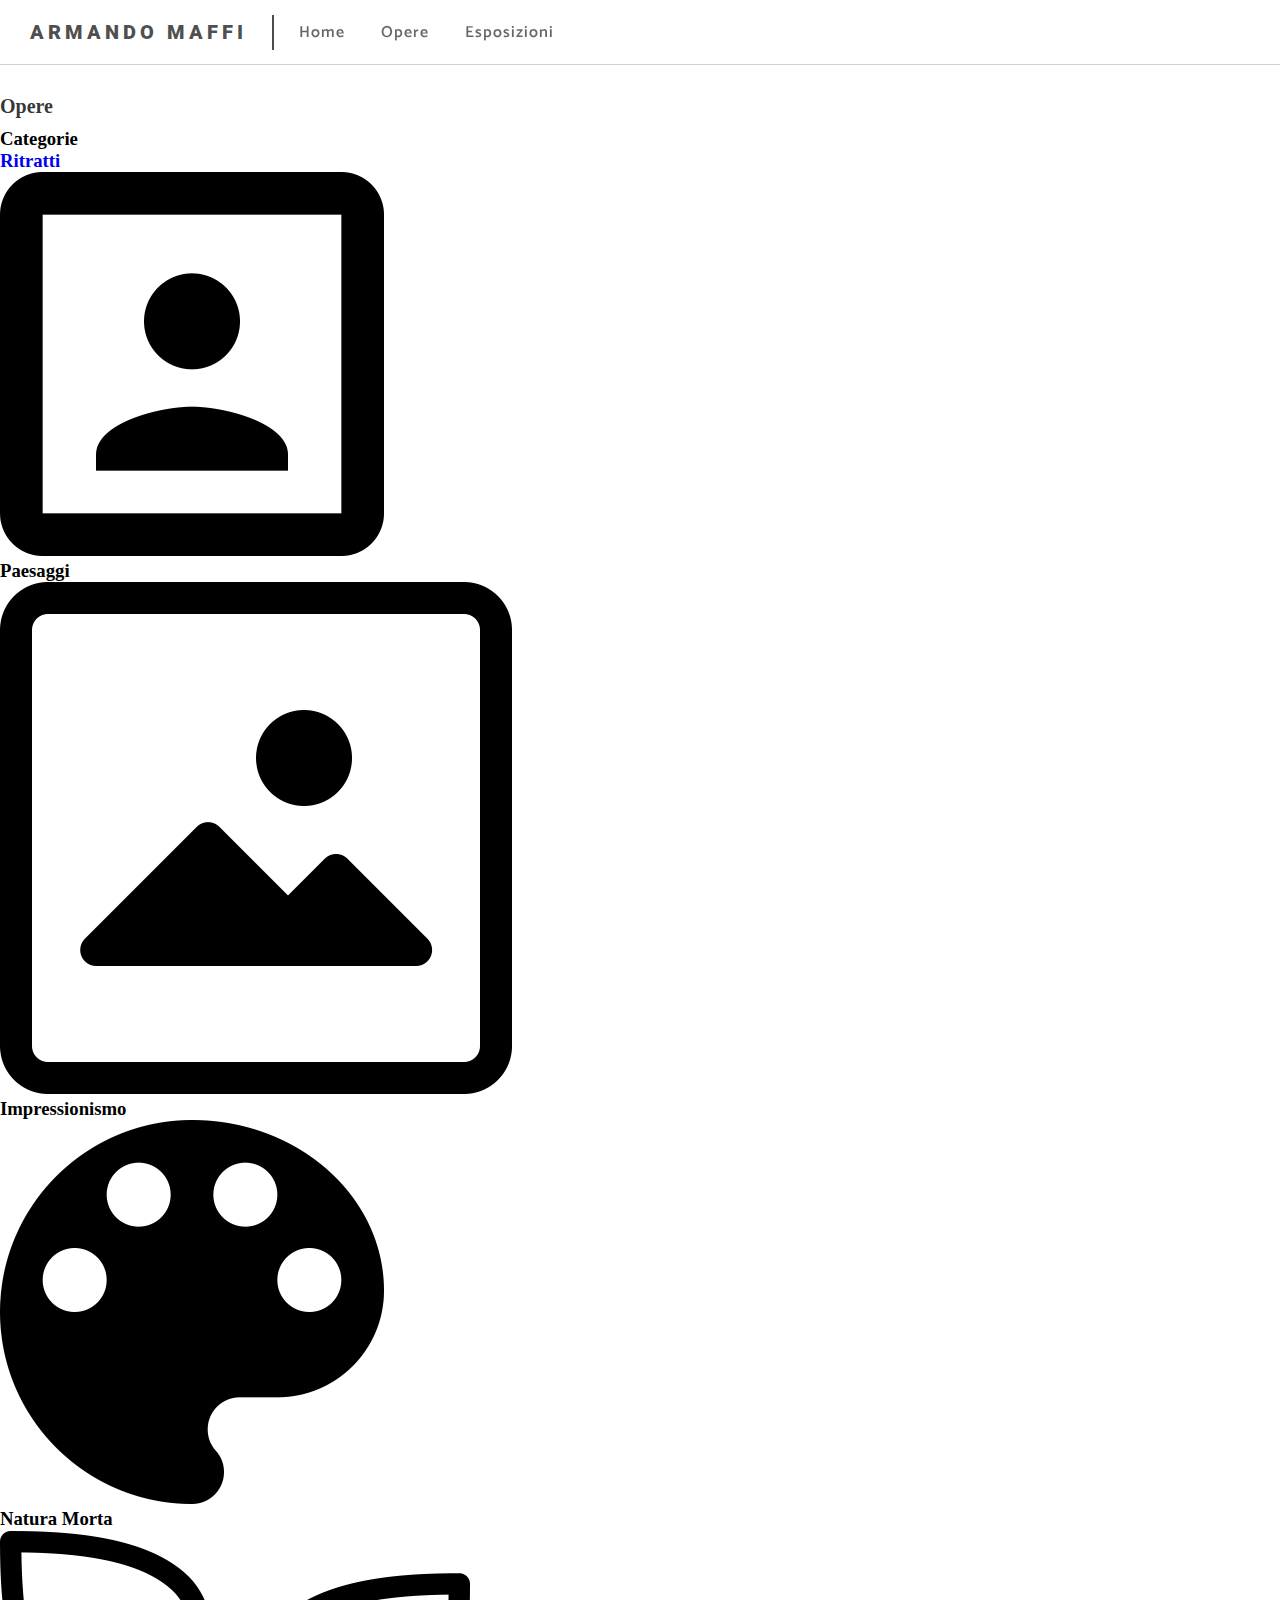
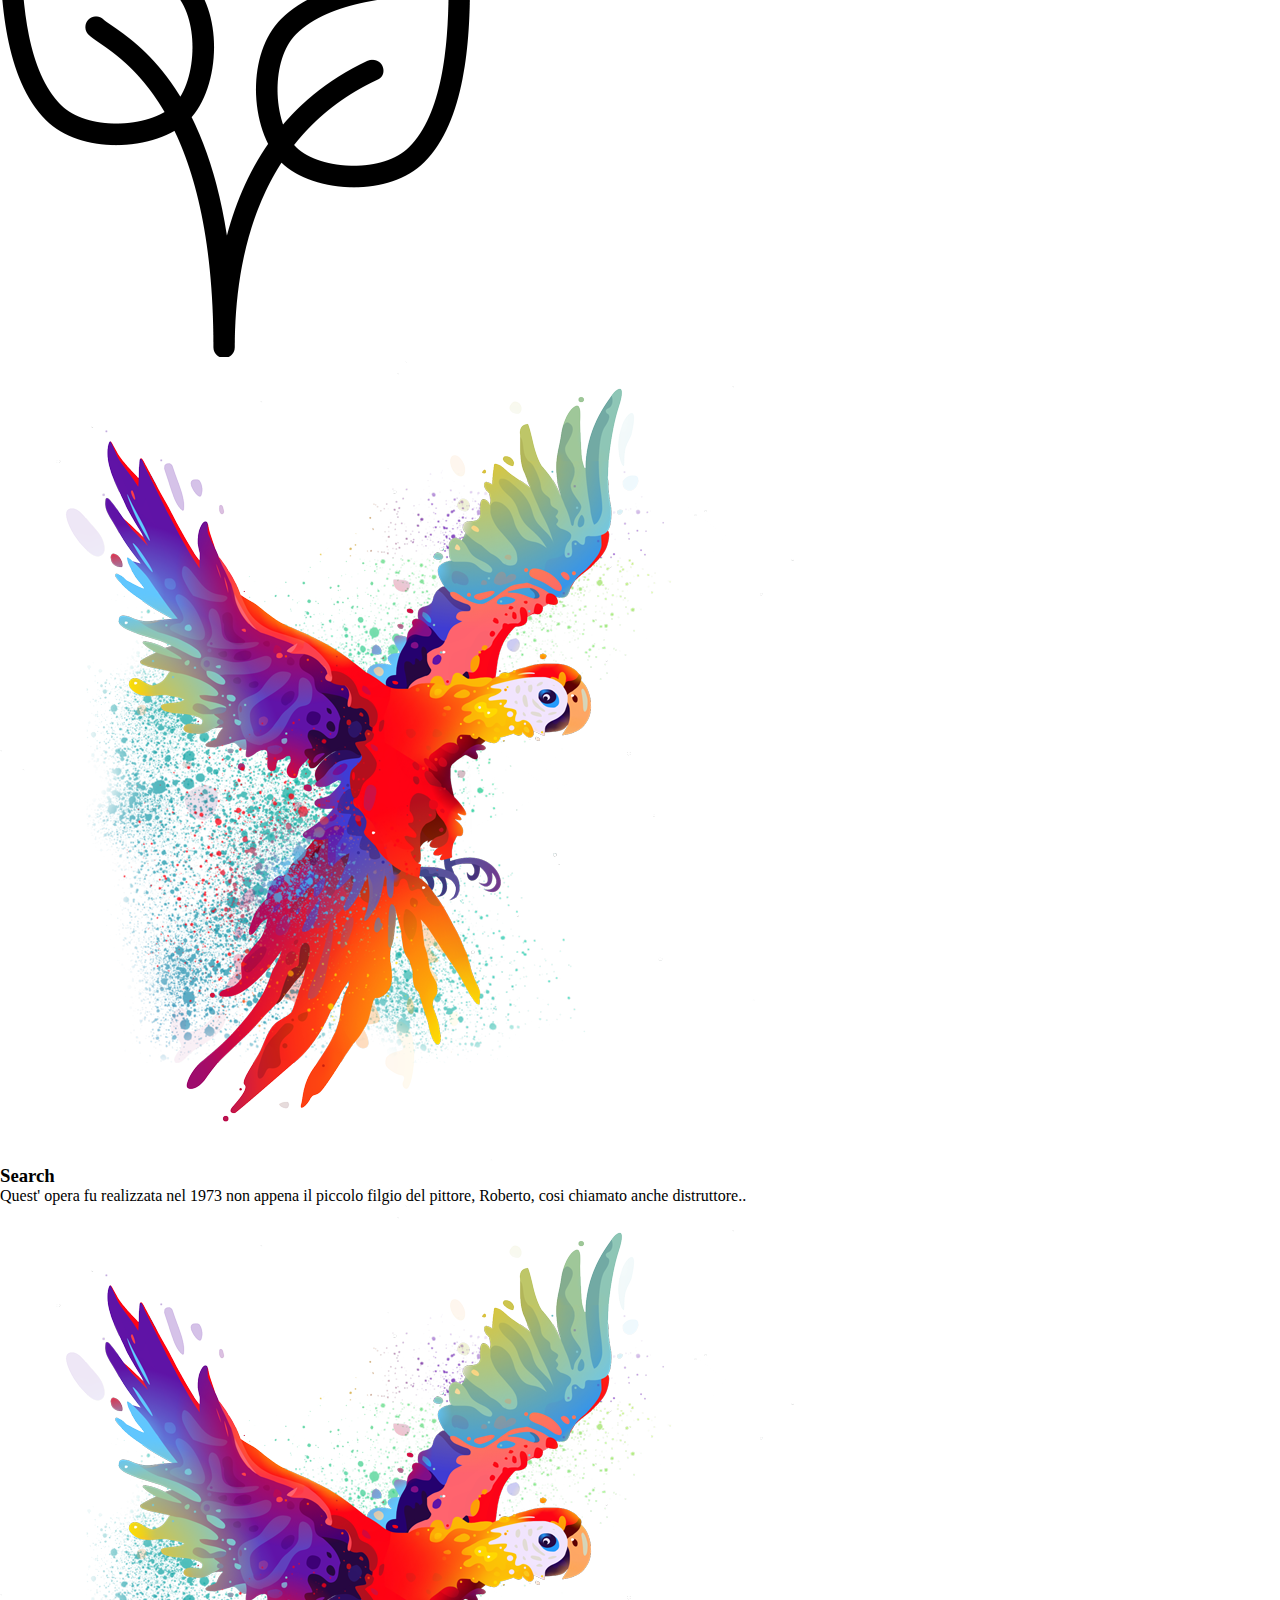
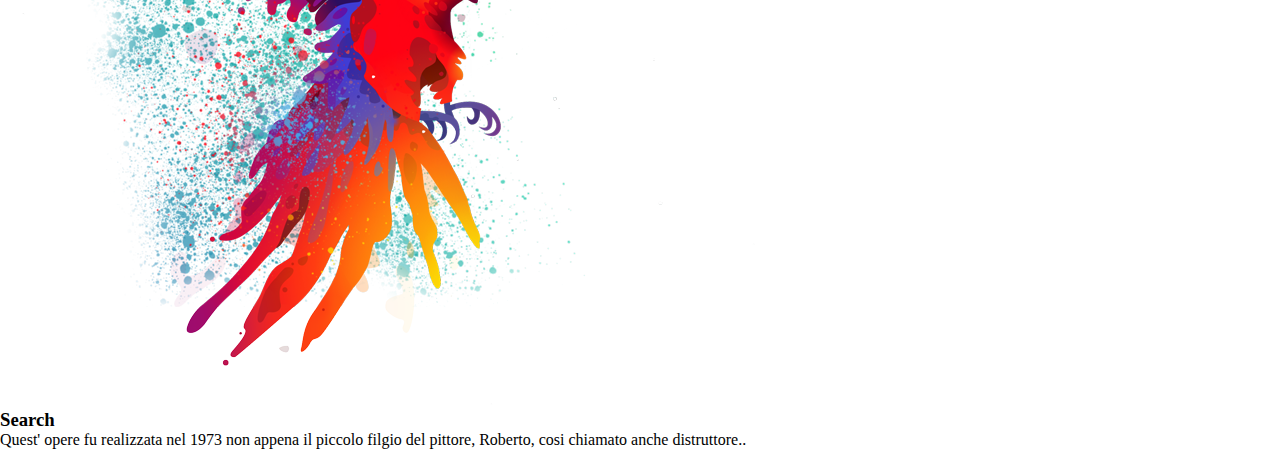
==== opere.html @ 3d4a3c77 "Add files via upload" ====
<!DOCTYPE html>
<head>
  <link rel="stylesheet"href="style.css" />
  <link href="https://fonts.googleapis.com/css?family=Catamaran&display=swap" rel="stylesheet">
  <link href="https://fonts.googleapis.com/css?family=Roboto&display=swap" rel="stylesheet">
	<link href="https://fonts.googleapis.com/css?family=Arizonia&display=swap" rel="stylesheet">
  <link href="https://fonts.googleapis.com/css?family=Shadows+Into+Light&display=swap" rel="stylesheet"> 
  <link href="https://fonts.googleapis.com/css?family=Cormorant+Garamond&display=swap" rel="stylesheet">
  <script src="https://ajax.googleapis.com/ajax/libs/jquery/1.11.0/jquery.min.js"></script>
	<script src="parallax.js"></script>
  <script src="header.js"></script>
  <meta name="viewport" content="width=device-width, initial-scale=1.0" />
  <title>Armando Maffi | Opere</title>
</head>
<body>
  <header>
		<nav class="fixed-nav">
			<h2 class="header-brand">Armando Maffi</h2>
			<ul>
				<li class="hvr-bob"><a href="index.html">Home</a></li>
				<li class="hvr-bob"><a href="opere.html">Opere</a></li>
				<li class="hvr-bob"><a href="esposizioni.hmtl">Esposizioni</a></li>
			</ul>
		</nav>
		<div class="header-concept">
			<h2>Armando Maffi</h2>
		</div>
  </header>
  <article>
    <div class="centering">
      <div class="title-border">
        <h2 class="section-title">Opere</h2>
      </div>  
    </div>
    <div class="categories-container">
      <h3 class="categories-title">Categorie</h3>
      <a href="#portraits">
        <div class="box">
          <h3 class="short-title">Ritratti</h3>
          <img src="Icons/portrait.png" alt="portrait">
        </div>
      </a>
      <a href="#landscapes"></a>
        <div class="box">
          <h3 class="short-title">Paesaggi</h3>
          <img src="Icons/image.png" alt="landscape">
        </div>
      </a>
      <a href="#impressionism"></a>
        <div class="box">
          <h3 class="long-title">Impressionismo</h3> 
          <img src="Icons/palette.png" alt="impressionism">
        </div>
      </a>  
      <a href="#nature"></a>
        <div class="box">
          <h3 class="inline-title">Natura Morta</h3>
          <img src="Icons/plant.png" alt="nature">
        </div>
      </a>
    </div>
    <div class="opere-container">
    <div class="box">
      <img class="image" src="bird.png" alt="bird">
      <div class="content">
        <h3>Search</h3>
        <p>
          Quest' opera fu realizzata nel 1973 non appena il piccolo filgio del pittore, Roberto,
          cosi chiamato anche distruttore..
        </p>
      </div>
    </div>
    <div class="box">
      <img class="image" src="bird.png" alt="bird">
      <div class="content">
        <h3>Search</h3>
        <p>
          Quest' opere fu realizzata nel 1973 non appena il piccolo filgio del pittore, Roberto,
          cosi chiamato anche distruttore..
        </p>
      </div>
    </div>
    <div class="box">
        
    </div>
  </div>
  </article>
</body>
</html>
---- style.css ----
/*Animations*/
/* Bob */
@-webkit-keyframes hvr-bob {
  0% {
    -webkit-transform: translateY(-8px);
    transform: translateY(-8px);
  }
  50% {
    -webkit-transform: translateY(-4px);
    transform: translateY(-4px);
  }
  100% {
    -webkit-transform: translateY(-8px);
    transform: translateY(-8px);
  }
}
@keyframes hvr-bob {
  0% {
    -webkit-transform: translateY(-8px);
    transform: translateY(-8px);
  }
  50% {
    -webkit-transform: translateY(-4px);
    transform: translateY(-4px);
  }
  100% {
    -webkit-transform: translateY(-8px);
    transform: translateY(-8px);
  }
}
@-webkit-keyframes hvr-bob-float {
  100% {
    -webkit-transform: translateY(-8px);
    transform: translateY(-8px);
  }
}
@keyframes hvr-bob-float {
  100% {
    -webkit-transform: translateY(-8px);
    transform: translateY(-8px);
  }
}
.hvr-bob {
  display: inline-block;
  vertical-align: middle;
  -webkit-transform: perspective(1px) translateZ(0);
  transform: perspective(1px) translateZ(0);
  box-shadow: 0 0 1px rgba(0, 0, 0, 0);
}
.hvr-bob:hover, .hvr-bob:focus, .hvr-bob:active {
  -webkit-animation-name: hvr-bob-float, hvr-bob;
  animation-name: hvr-bob-float, hvr-bob;
  -webkit-animation-duration: .3s, 1.5s;
  animation-duration: .3s, 1.5s;
  -webkit-animation-delay: 0s, .3s;
  animation-delay: 0s, .3s;
  -webkit-animation-timing-function: ease-out, ease-in-out;
  animation-timing-function: ease-out, ease-in-out;
  -webkit-animation-iteration-count: 1, infinite;
  animation-iteration-count: 1, infinite;
  -webkit-animation-fill-mode: forwards;
  animation-fill-mode: forwards;
  -webkit-animation-direction: normal, alternate;
  animation-direction: normal, alternate;
}



/*General*/
* {
	margin: 0;
	padding: 0;
	list-style: none;
	text-decoration: none;
	scroll-behavior: smooth;
}

body {
	background-color: #fff;
}


/*Header*/
header {
    height: 285;
    z-index: 10;
}

.fixed-header {
    position: fixed;
    top: 0;
    left: 0;
    width: 100%; 
}

.margin {
	margin-top: 114px; /*header height and margin*/
}

nav {
    width: 100%;
    height: 64px;
    background-color: #fff;
    z-index: 10;
		/*box-shadow: 0 5px 30px -25px #111;*/
		border-bottom: 1px solid #d2d2d2;
}

h1 {
  position: relative;
  color: #111;
  font: 900 60px Arizonia;
	font-weight: 300;
  text-shadow: 0 10px 25px rgba(0, 0, 0, 0.3);
}

.header-concept {
	display: none;
}

.concept:before {
  content: "";
  position: absolute;
  width: 100%;
  height: 100%;
  top: 0;
  left: 0;
  background: radial-gradient(rgba(0, 0, 0, 0.3), transparent);
  opacity: 0;
  transition: all 1s cubic-bezier(0.19, 1, 0.22, 1);
}

.concept:hover:before {
  opacity: 0.5;
}

.concept-four {
  height: 220px;
  position: relative;
  display: flex;
  align-items: center;
  justify-content: center;
  letter-spacing: 10px;
  background: linear-gradient(180deg, #e5e5e5 10%, #fff 90%);
}

.concept-four h1 {
  display: inline-block;
}

.concept-four:hover h1 {
  letter-spacing: 20px;
  transform: scale(1.3);
  transition: 0.5s cubic-bezier(0.175, 0.885, 0.32, 1.275);
}

.header-brand {
	font-family: Roboto;
 	 font-size: 20px;
	letter-spacing: 4px;
 	 font-weight: 900;
 	 color: rgba(0,0,0,.7);
	text-transform: uppercase;
  	display: block;
	margin-left: 30px;
  	text-align: left;
	float: left;
	border-right: 2px solid rgba(0,0,0,.7);
	padding-right: 25px;
	margin-top: 15px;
	line-height: 35px;
}

header nav ul {
    display: block;
    width: fit-content;
		text-align: left;
		float: left;	
		margin-top: 15px;
		margin-left: 9px;
}

header nav ul li {
    display: inline-block;
    padding: 0 16px;
    font-weight: 300;
		list-style: none;
}

header nav ul li a {
    font-family: Catamaran;
    font-size: 16px;
		font-weight: 600;	
    color: rgba(0,0,0,.6);
		letter-spacing: 1px;
		line-height: 35px;
		/*border: 2px solid black;*/
}

@media only screen and (max-width: 1000px) {
	.header-brand {
		display: none;
	}
	
	header nav ul {
		display: block;
		width: fit-content;
		text-align: center;
		float: none;
		margin: auto;
		margin-top: 15px;
	}

	.fixed-header {
    width: 100wh;
	}
	
	h1 {
		font-size: 40px;
	}
	
	.concept:before {
		display: none;
	}

	.concept:hover:before {
		display: none;
	}

	.concept-four {
		display: none;
	}

	.concept-four h1 {
		display: none;
	}

	.concept-four:hover h1 {
		display: none;
	}
	
	.header-title {
		display: none;
	}
	
	nav {
		position: fixed;
		top: 0;
		left: 0;
		height: 45px;
		width: 100wh;
	}
	
	.header-concept {
		display: block;
		margin-top: 45px;
		height: calc(100vh - 45px);
		background-color: #000;
		width: auto;
		box-shadow: 0 5px 30px 0px #111;
	}
	
	.header-concept h2 {
		display: inline-block;
		color: #fff;
		font-family: Arizonia;
		text-align: left;
		font-size: 60px;
		margin-top: calc(100vh / 2 - 120px);
		letter-spacing: 20px;
		margin-left: 10px;
	}
}


/*Main*/
.container {
	width: 1000px;
	height: 1000px;
	background-color: #e9e9e9;
	margin: 0 auto;
}

section {
	margin: 0 auto;
	width: 1000px;
	margin-top: 50px;
}

section h2 {
	font-family: Roboto;
	font-size: 25px;
	letter-spacing: 4px;
	font-weight: 900;
	margin-bottom: 5px;
}

section p {
	font-family: Roboto;
	text-align: justify;
	width: 980px;
	margin: 0 auto;
	padding-top: 30px;
	position: relative;
}

.section-image {								/* == parallax == */
	min-height: 300px;							
  background: transparent;
}

.section-image h2 {
	color: #fff;
	font-size: 20px;
	z-index: 2;
	position: relative;
	padding: 5px 0 0 10px;
	font-family: Roboto;
	text-shadow: 1px 1px 10px #111;
}

.section-main-title {
	text-align: center;
	text-transform: uppercase;
	font-weight: 600;
	color: rgba(0,0,0,.8);
}

.section-title {
	color: rgba(0,0,0,.8);
	font-weight: 600;
	font-size: 20px;
	margin-top: 30px;
	margin-bottom: 10px;
}

@media only screen and (max-width: 1000px) {
	.container {
		width: calc(100%);
	}
	
	section {
		margin: 0 auto;
		width: calc(100% - 20px);
		margin-top: 50px;
	}
	
	section p {
		width: calc(100% - 60px);
	}
	
	section h2 {
		text-align: center;	
	}

	.section-image h2 {
		text-align: left;
	}

	.section-title {
		text-align: right;
		margin-right: 8px;
	}
}


/*Footer*/
.footer-container {
	width: 1000px;
	background-color: #111;
	margin: 0 auto;
	margin-top: 20px;
	overflow: hidden;
}

.footer-titles {
	color: #fff;
	float: left;
	font-family: Roboto;
	padding: 50px 50px;
}

.footer-titles h2 {
	font-size: 18px;
	text-transform: uppercase;
	margin-bottom: 15px;
	letter-spacing: 3px;
}

.footer-info {
	color: #fff;
	padding: 50px 50px;
	font-family: Roboto;
	margin-top: 15px;
}

.footer-info li {
	padding: 10px 0;
	font-size: 20px;
	letter-spacing: 4px;
}

.footer-titles li {
	padding: 10px 0;
	font-size: 18px;
	letter-spacing: 3px;
}

@media only screen and (max-width: 1000px) {
	.footer-container{
		width: calc(100%);
		margin-top: 0px;
	}

	.footer-titles li{
		display: none;
	}

	.footer-titles h2 {
		font-size: 15px;
	}
	
	.footer-info li {
		font-size: 15px;
	}

	.footer-titles li {
		font-size: 15px;
	}

	.footer-info {
		padding: 20px 20px;
	}
}
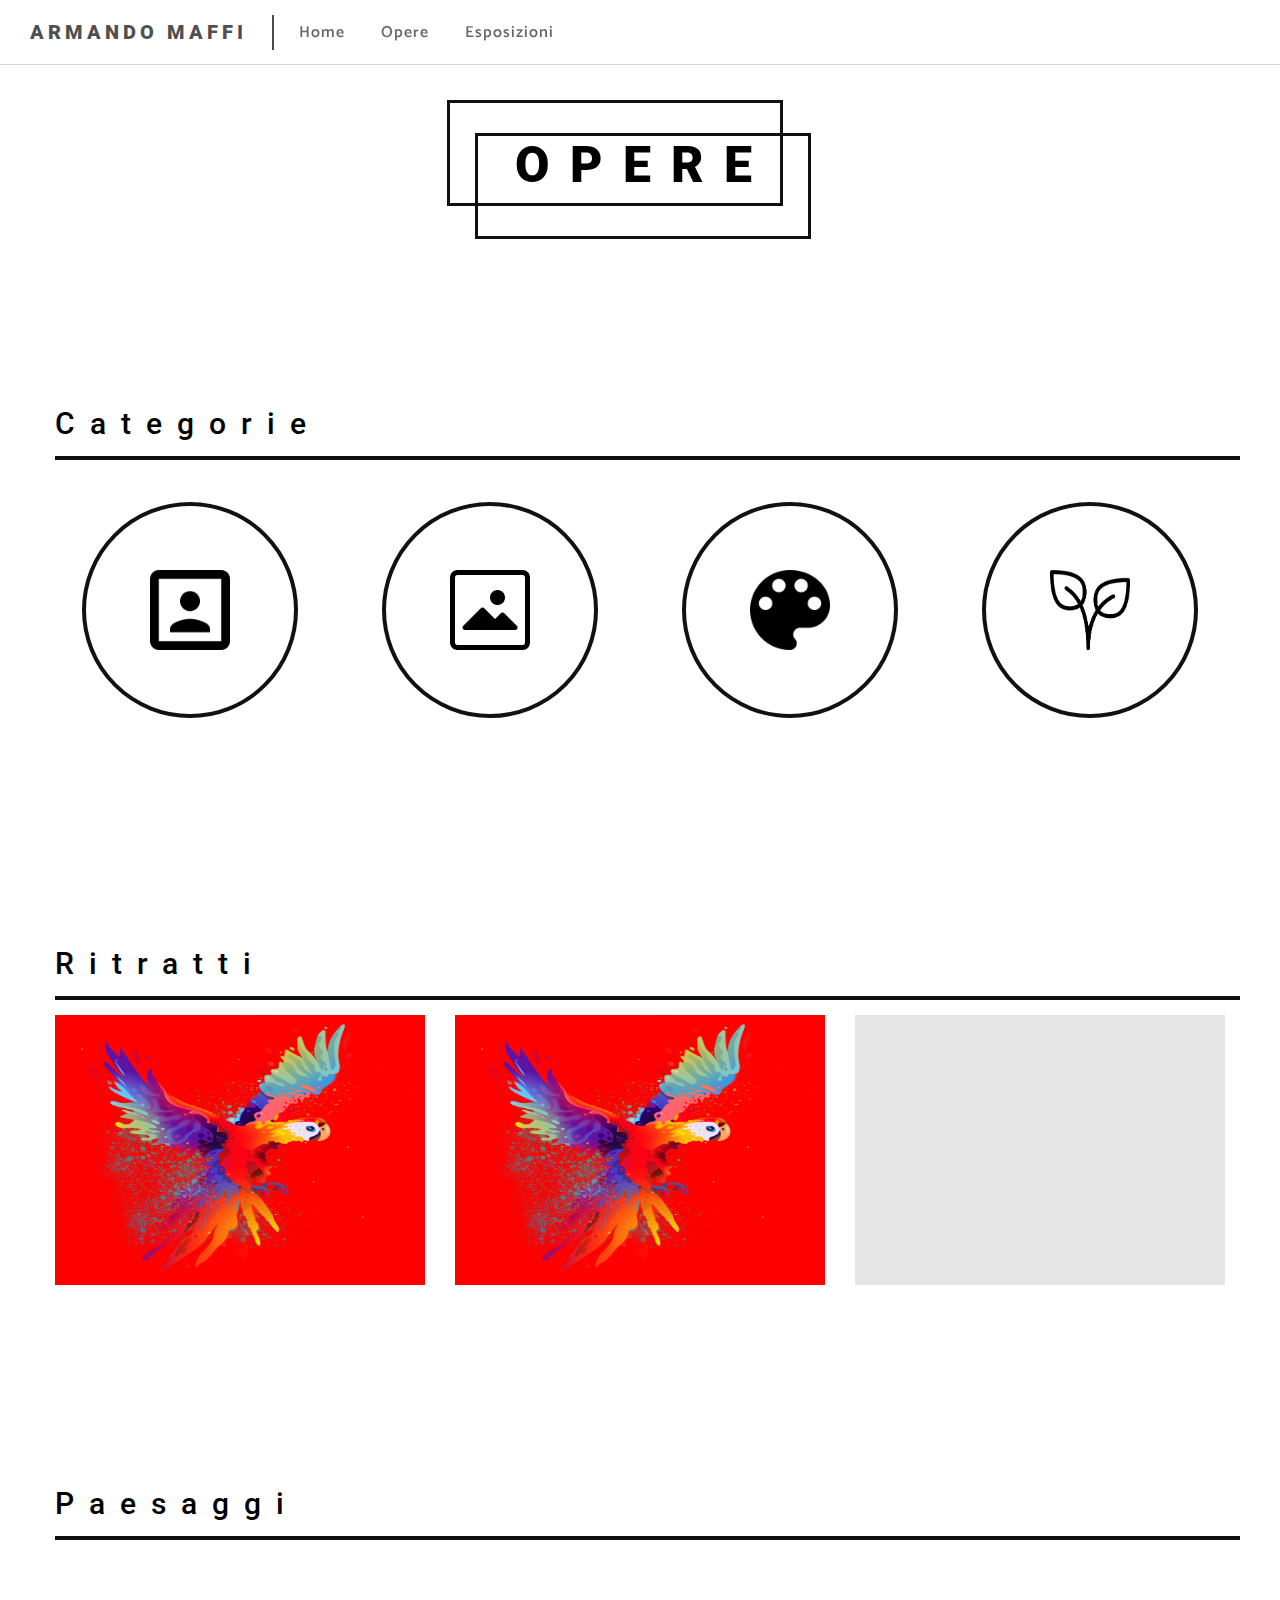
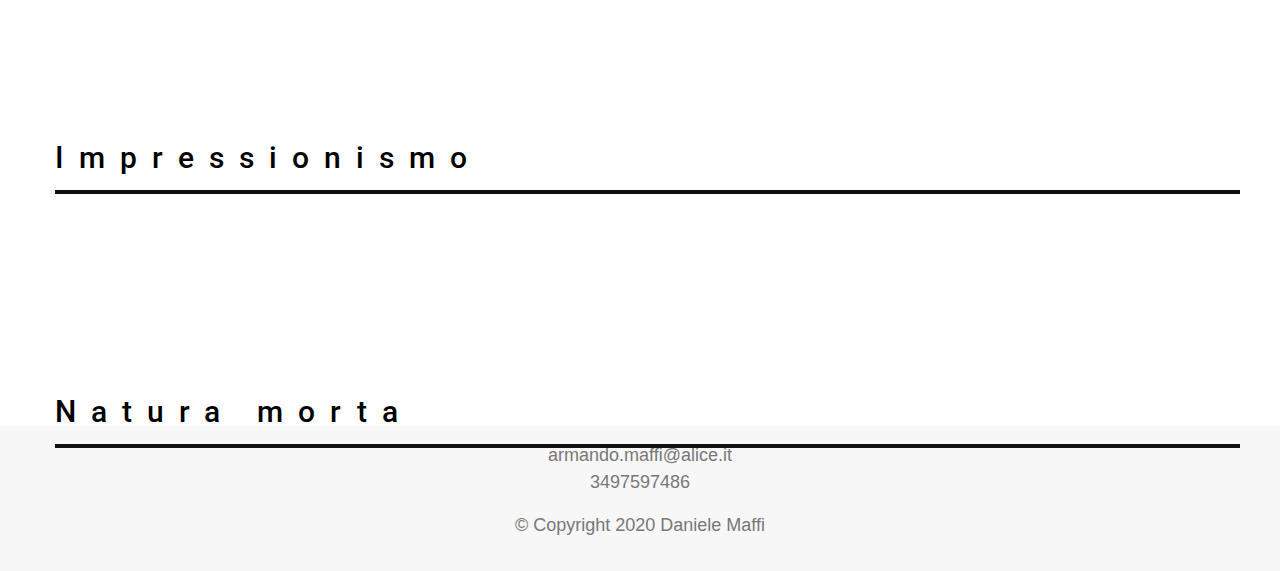
==== commit 5c622d89: "Add files via upload" ====
--- a/opere.html
+++ b/opere.html
@@ -8,7 +8,6 @@
   <link href="https://fonts.googleapis.com/css?family=Cormorant+Garamond&display=swap" rel="stylesheet">
   <script src="https://ajax.googleapis.com/ajax/libs/jquery/1.11.0/jquery.min.js"></script>
 	<script src="parallax.js"></script>
-  <script src="header.js"></script>
   <meta name="viewport" content="width=device-width, initial-scale=1.0" />
   <title>Armando Maffi | Opere</title>
 </head>
@@ -19,7 +18,7 @@
 			<ul>
 				<li class="hvr-bob"><a href="index.html">Home</a></li>
 				<li class="hvr-bob"><a href="opere.html">Opere</a></li>
-				<li class="hvr-bob"><a href="esposizioni.hmtl">Esposizioni</a></li>
+				<li class="hvr-bob"><a href="esposizioni.html">Esposizioni</a></li>
 			</ul>
 		</nav>
 		<div class="header-concept">
@@ -40,19 +39,19 @@
           <img src="Icons/portrait.png" alt="portrait">
         </div>
       </a>
-      <a href="#landscapes"></a>
+      <a href="#landscapes">
         <div class="box">
           <h3 class="short-title">Paesaggi</h3>
           <img src="Icons/image.png" alt="landscape">
         </div>
       </a>
-      <a href="#impressionism"></a>
+      <a href="#impressionism">
         <div class="box">
           <h3 class="long-title">Impressionismo</h3> 
           <img src="Icons/palette.png" alt="impressionism">
         </div>
       </a>  
-      <a href="#nature"></a>
+      <a href="#nature">
         <div class="box">
           <h3 class="inline-title">Natura Morta</h3>
           <img src="Icons/plant.png" alt="nature">
@@ -60,30 +59,43 @@
       </a>
     </div>
     <div class="opere-container">
-    <div class="box">
-      <img class="image" src="bird.png" alt="bird">
-      <div class="content">
-        <h3>Search</h3>
-        <p>
-          Quest' opera fu realizzata nel 1973 non appena il piccolo filgio del pittore, Roberto,
-          cosi chiamato anche distruttore..
-        </p>
+      <a id="portraits"><h3 class="categories-title">Ritratti</h3></a>
+      <div class="box">
+        <img class="image" src="bird.png" alt="bird">
+        <div class="content">
+          <h3>Search</h3>
+          <p>
+            Quest' opera fu realizzata nel 1973 non appena il piccolo filgio del pittore, Roberto,
+            cosi chiamato anche distruttore..
+          </p>
+        </div>
+      </div>
+      <div class="box">
+        <img class="image" src="bird.png" alt="bird">
+        <div class="content">
+          <h3>Search</h3>
+          <p>
+            Quest' opere fu realizzata nel 1973 non appena il piccolo filgio del pittore, Roberto,
+            cosi chiamato anche distruttore..
+          </p>
+        </div>
+      </div>
+      <div class="box">
+          
       </div>
     </div>
-    <div class="box">
-      <img class="image" src="bird.png" alt="bird">
-      <div class="content">
-        <h3>Search</h3>
-        <p>
-          Quest' opere fu realizzata nel 1973 non appena il piccolo filgio del pittore, Roberto,
-          cosi chiamato anche distruttore..
-        </p>
-      </div>
+    <div class="opere-container">
+      <a id="landscapes"><h3 class="categories-title">Paesaggi</h3></a>
+      <a id="impressionism"><h3 class="categories-title">Impressionismo</h3></a>
+      <a id="nature"><h3 class="categories-title">Natura morta</h3></a>
     </div>
-    <div class="box">
-        
-    </div>
-  </div>
   </article>
+  <footer>
+    <ul class="footer-info">
+      <li>armando.maffi@alice.it</li>
+      <li>3497597486</li>
+    </ul>
+    <p class="copyright">&copy; Copyright 2020 Daniele Maffi</p>
+  </footer>
 </body>
 </html>--- a/style.css
+++ b/style.css
@@ -1,342 +1,372 @@
 /*Animations*/
 /* Bob */
 @-webkit-keyframes hvr-bob {
-  0% {
-    -webkit-transform: translateY(-8px);
-    transform: translateY(-8px);
-  }
-  50% {
-    -webkit-transform: translateY(-4px);
-    transform: translateY(-4px);
-  }
-  100% {
-    -webkit-transform: translateY(-8px);
-    transform: translateY(-8px);
-  }
-}
-@keyframes hvr-bob {
-  0% {
-    -webkit-transform: translateY(-8px);
-    transform: translateY(-8px);
-  }
-  50% {
-    -webkit-transform: translateY(-4px);
-    transform: translateY(-4px);
-  }
-  100% {
-    -webkit-transform: translateY(-8px);
-    transform: translateY(-8px);
-  }
-}
-@-webkit-keyframes hvr-bob-float {
-  100% {
-    -webkit-transform: translateY(-8px);
-    transform: translateY(-8px);
-  }
-}
-@keyframes hvr-bob-float {
-  100% {
-    -webkit-transform: translateY(-8px);
-    transform: translateY(-8px);
-  }
-}
-.hvr-bob {
-  display: inline-block;
-  vertical-align: middle;
-  -webkit-transform: perspective(1px) translateZ(0);
-  transform: perspective(1px) translateZ(0);
-  box-shadow: 0 0 1px rgba(0, 0, 0, 0);
-}
-.hvr-bob:hover, .hvr-bob:focus, .hvr-bob:active {
-  -webkit-animation-name: hvr-bob-float, hvr-bob;
-  animation-name: hvr-bob-float, hvr-bob;
-  -webkit-animation-duration: .3s, 1.5s;
-  animation-duration: .3s, 1.5s;
-  -webkit-animation-delay: 0s, .3s;
-  animation-delay: 0s, .3s;
-  -webkit-animation-timing-function: ease-out, ease-in-out;
-  animation-timing-function: ease-out, ease-in-out;
-  -webkit-animation-iteration-count: 1, infinite;
-  animation-iteration-count: 1, infinite;
-  -webkit-animation-fill-mode: forwards;
-  animation-fill-mode: forwards;
-  -webkit-animation-direction: normal, alternate;
-  animation-direction: normal, alternate;
-}
-
-
-
-/*General*/
-* {
-	margin: 0;
-	padding: 0;
-	list-style: none;
-	text-decoration: none;
-	scroll-behavior: smooth;
-}
-
-body {
-	background-color: #fff;
-}
-
-
-/*Header*/
-header {
-    height: 285;
-    z-index: 10;
-}
-
-.fixed-header {
-    position: fixed;
-    top: 0;
-    left: 0;
-    width: 100%; 
-}
-
-.margin {
-	margin-top: 114px; /*header height and margin*/
-}
-
-nav {
-    width: 100%;
-    height: 64px;
-    background-color: #fff;
-    z-index: 10;
-		/*box-shadow: 0 5px 30px -25px #111;*/
-		border-bottom: 1px solid #d2d2d2;
-}
-
-h1 {
-  position: relative;
-  color: #111;
-  font: 900 60px Arizonia;
-	font-weight: 300;
-  text-shadow: 0 10px 25px rgba(0, 0, 0, 0.3);
-}
-
-.header-concept {
-	display: none;
-}
-
-.concept:before {
-  content: "";
-  position: absolute;
-  width: 100%;
-  height: 100%;
-  top: 0;
-  left: 0;
-  background: radial-gradient(rgba(0, 0, 0, 0.3), transparent);
-  opacity: 0;
-  transition: all 1s cubic-bezier(0.19, 1, 0.22, 1);
-}
-
-.concept:hover:before {
-  opacity: 0.5;
-}
-
-.concept-four {
-  height: 220px;
-  position: relative;
-  display: flex;
-  align-items: center;
-  justify-content: center;
-  letter-spacing: 10px;
-  background: linear-gradient(180deg, #e5e5e5 10%, #fff 90%);
-}
-
-.concept-four h1 {
-  display: inline-block;
-}
-
-.concept-four:hover h1 {
-  letter-spacing: 20px;
-  transform: scale(1.3);
-  transition: 0.5s cubic-bezier(0.175, 0.885, 0.32, 1.275);
-}
-
-.header-brand {
-	font-family: Roboto;
- 	 font-size: 20px;
-	letter-spacing: 4px;
- 	 font-weight: 900;
- 	 color: rgba(0,0,0,.7);
-	text-transform: uppercase;
-  	display: block;
-	margin-left: 30px;
-  	text-align: left;
-	float: left;
-	border-right: 2px solid rgba(0,0,0,.7);
-	padding-right: 25px;
-	margin-top: 15px;
-	line-height: 35px;
-}
-
-header nav ul {
-    display: block;
-    width: fit-content;
+	0% {
+	  -webkit-transform: translateY(-8px);
+	  transform: translateY(-8px);
+	}
+	50% {
+	  -webkit-transform: translateY(-4px);
+	  transform: translateY(-4px);
+	}
+	100% {
+	  -webkit-transform: translateY(-8px);
+	  transform: translateY(-8px);
+	}
+  }
+  @keyframes hvr-bob {
+	0% {
+	  -webkit-transform: translateY(-8px);
+	  transform: translateY(-8px);
+	}
+	50% {
+	  -webkit-transform: translateY(-4px);
+	  transform: translateY(-4px);
+	}
+	100% {
+	  -webkit-transform: translateY(-8px);
+	  transform: translateY(-8px);
+	}
+  }
+  @-webkit-keyframes hvr-bob-float {
+	100% {
+	  -webkit-transform: translateY(-8px);
+	  transform: translateY(-8px);
+	}
+  }
+  @keyframes hvr-bob-float {
+	100% {
+	  -webkit-transform: translateY(-8px);
+	  transform: translateY(-8px);
+	}
+  }
+  .hvr-bob {
+	display: inline-block;
+	vertical-align: middle;
+	-webkit-transform: perspective(1px) translateZ(0);
+	transform: perspective(1px) translateZ(0);
+	box-shadow: 0 0 1px rgba(0, 0, 0, 0);
+  }
+  .hvr-bob:hover, .hvr-bob:focus, .hvr-bob:active {
+	-webkit-animation-name: hvr-bob-float, hvr-bob;
+	animation-name: hvr-bob-float, hvr-bob;
+	-webkit-animation-duration: .3s, 1.5s;
+	animation-duration: .3s, 1.5s;
+	-webkit-animation-delay: 0s, .3s;
+	animation-delay: 0s, .3s;
+	-webkit-animation-timing-function: ease-out, ease-in-out;
+	animation-timing-function: ease-out, ease-in-out;
+	-webkit-animation-iteration-count: 1, infinite;
+	animation-iteration-count: 1, infinite;
+	-webkit-animation-fill-mode: forwards;
+	animation-fill-mode: forwards;
+	-webkit-animation-direction: normal, alternate;
+	animation-direction: normal, alternate;
+  }
+  
+  
+  
+  /*General*/
+  * {
+	  margin: 0;
+	  padding: 0;
+	  list-style: none;
+	  text-decoration: none;
+	  scroll-behavior: smooth;
+  }
+  
+  body {
+	  background-color: #fff;
+	  text-rendering: optimizeLegibility;
+  }
+  
+  
+  /*Header*/
+  header {
+	  height: 285;
+	  z-index: 10;
+  }
+  
+  .fixed-header {
+	  position: fixed;
+	  top: 0;
+	  left: 0;
+	  width: 100%; 
+  }
+
+  .fixed-nav {
+	position: fixed;
+	top: 0;
+	left: 0;
+  }
+  
+  .margin {
+	  margin-top: 114px; /*header height and margin*/
+  }
+  
+  nav {
+	  width: 100%;
+	  height: 64px;
+	  background-color: #fff;
+	  z-index: 10;
+		  /*box-shadow: 0 5px 30px -25px #111;*/
+		  border-bottom: 1px solid #d2d2d2;
+  }
+  
+  h1 {
+	position: relative;
+	color: #111;
+	font: 900 60px Arizonia;
+	  font-weight: 300;
+	text-shadow: 0 10px 25px rgba(0, 0, 0, 0.3);
+  }
+  
+  .header-concept {
+	  display: none;
+  }
+  
+  .concept:before {
+	content: "";
+	position: absolute;
+	width: 100%;
+	height: 100%;
+	top: 0;
+	left: 0;
+	background: radial-gradient(rgba(0, 0, 0, 0.3), transparent);
+	opacity: 0;
+	transition: all 1s cubic-bezier(0.19, 1, 0.22, 1);
+  }
+  
+  .concept:hover:before {
+	opacity: 0.5;
+  }
+  
+  .concept-four {
+	height: 220px;
+	position: relative;
+	display: flex;
+	align-items: center;
+	justify-content: center;
+	letter-spacing: 10px;
+	background: linear-gradient(180deg, #e5e5e5 10%, #fff 90%);
+  }
+  
+  .concept-four h1 {
+	display: inline-block;
+  }
+  
+  .concept-four:hover h1 {
+	letter-spacing: 20px;
+	transform: scale(1.3);
+	transition: 0.5s cubic-bezier(0.175, 0.885, 0.32, 1.275);
+  }
+  
+  .header-brand {
+	  font-family: Roboto;
+		font-size: 20px;
+	  letter-spacing: 4px;
+		font-weight: 900;
+		color: rgba(0,0,0,.7);
+	  text-transform: uppercase;
+		display: block;
+	  margin-left: 30px;
 		text-align: left;
-		float: left;	
-		margin-top: 15px;
-		margin-left: 9px;
-}
-
-header nav ul li {
-    display: inline-block;
-    padding: 0 16px;
-    font-weight: 300;
-		list-style: none;
-}
-
-header nav ul li a {
-    font-family: Catamaran;
-    font-size: 16px;
-		font-weight: 600;	
-    color: rgba(0,0,0,.6);
-		letter-spacing: 1px;
-		line-height: 35px;
-		/*border: 2px solid black;*/
-}
-
-@media only screen and (max-width: 1000px) {
-	.header-brand {
-		display: none;
-	}
-	
-	header nav ul {
-		display: block;
-		width: fit-content;
-		text-align: center;
-		float: none;
-		margin: auto;
-		margin-top: 15px;
-	}
-
-	.fixed-header {
-    width: 100wh;
-	}
-	
-	h1 {
-		font-size: 40px;
-	}
-	
-	.concept:before {
-		display: none;
-	}
-
-	.concept:hover:before {
-		display: none;
-	}
-
-	.concept-four {
-		display: none;
-	}
-
-	.concept-four h1 {
-		display: none;
-	}
-
-	.concept-four:hover h1 {
-		display: none;
-	}
-	
-	.header-title {
-		display: none;
-	}
-	
-	nav {
-		position: fixed;
-		top: 0;
-		left: 0;
-		height: 45px;
-		width: 100wh;
-	}
-	
-	.header-concept {
-		display: block;
-		margin-top: 45px;
-		height: calc(100vh - 45px);
-		background-color: #000;
-		width: auto;
-		box-shadow: 0 5px 30px 0px #111;
-	}
-	
-	.header-concept h2 {
-		display: inline-block;
-		color: #fff;
-		font-family: Arizonia;
-		text-align: left;
-		font-size: 60px;
-		margin-top: calc(100vh / 2 - 120px);
-		letter-spacing: 20px;
-		margin-left: 10px;
-	}
-}
-
-
-/*Main*/
-.container {
-	width: 1000px;
-	height: 1000px;
-	background-color: #e9e9e9;
-	margin: 0 auto;
-}
-
-section {
-	margin: 0 auto;
-	width: 1000px;
-	margin-top: 50px;
-}
-
-section h2 {
-	font-family: Roboto;
-	font-size: 25px;
-	letter-spacing: 4px;
-	font-weight: 900;
-	margin-bottom: 5px;
-}
-
-section p {
-	font-family: Roboto;
-	text-align: justify;
-	width: 980px;
-	margin: 0 auto;
-	padding-top: 30px;
-	position: relative;
-}
-
-.section-image {								/* == parallax == */
-	min-height: 300px;							
-  background: transparent;
-}
-
-.section-image h2 {
-	color: #fff;
-	font-size: 20px;
-	z-index: 2;
-	position: relative;
-	padding: 5px 0 0 10px;
-	font-family: Roboto;
-	text-shadow: 1px 1px 10px #111;
-}
-
-.section-main-title {
-	text-align: center;
-	text-transform: uppercase;
-	font-weight: 600;
-	color: rgba(0,0,0,.8);
-}
-
-.section-title {
-	color: rgba(0,0,0,.8);
-	font-weight: 600;
-	font-size: 20px;
-	margin-top: 30px;
-	margin-bottom: 10px;
-}
-
-@media only screen and (max-width: 1000px) {
+	  float: left;
+	  border-right: 2px solid rgba(0,0,0,.7);
+	  padding-right: 25px;
+	  margin-top: 15px;
+	  line-height: 35px;
+  }
+  
+  header nav ul {
+	  display: block;
+	  width: fit-content;
+		  text-align: left;
+		  float: left;	
+		  margin-top: 15px;
+		  margin-left: 9px;
+  }
+  
+  header nav ul li {
+	  display: inline-block;
+	  padding: 0 16px;
+	  font-weight: 300;
+		  list-style: none;
+  }
+  
+  header nav ul li a {
+	  font-family: Catamaran;
+	  font-size: 16px;
+		  font-weight: 600;	
+	  color: rgba(0,0,0,.6);
+		  letter-spacing: 1px;
+		  line-height: 35px;
+		  /*border: 2px solid black;*/
+  }
+  
+  @media only screen and (max-width: 1000px) {
+	  .header-brand {
+		  display: none;
+	  }
+	  
+	  header nav ul {
+		  display: block;
+		  width: fit-content;
+		  text-align: center;
+		  float: none;
+		  margin: auto;
+		  margin-top: 15px;
+	  }
+  
+	  .fixed-header {
+	  width: 100wh;
+	  }
+	  
+	  h1 {
+		  font-size: 40px;
+	  }
+	  
+	  .concept:before {
+		  display: none;
+	  }
+  
+	  .concept:hover:before {
+		  display: none;
+	  }
+  
+	  .concept-four {
+		  display: none;
+	  }
+  
+	  .concept-four h1 {
+		  display: none;
+	  }
+  
+	  .concept-four:hover h1 {
+		  display: none;
+	  }
+	  
+	  .header-title {
+		  display: none;
+	  }
+	  
+	  nav {
+		  position: fixed;
+		  top: 0;
+		  left: 0;
+		  height: 45px;
+		  width: 100wh;
+	  }
+	  
+	  .header-concept {
+		  display: block;
+		  margin-top: 45px;
+		  height: calc(100vh - 45px);
+		  background-color: #000;
+		  width: auto;
+		  box-shadow: 0 5px 30px 0px #111;
+	  }
+	  
+	  .header-concept h2 {
+		  display: inline-block;
+		  color: #fff;
+		  font-family: Arizonia;
+		  text-align: left;
+		  font-size: 60px;
+		  margin-top: calc(100vh / 2 - 120px);
+		  letter-spacing: 20px;
+		  margin-left: 10px;
+	  }
+  }
+  
+  
+  /*Main*/
+  .container {
+	  width: 1000px;
+	  height: 1050px;
+	  background-color: #f5f5f5;
+	  margin: 0 auto;
+  }
+  
+  section {
+	  margin: 0 auto;
+	  width: 1000px;
+	  margin-top: 50px;
+  }
+  
+  section h2 {
+	  font-family: Roboto;
+	  font-size: 25px;
+	  letter-spacing: 4px;
+	  font-weight: 900;
+	  margin-bottom: 5px;
+  }
+  
+  section p {
+	font-family: 'Barlow', sans-serif;
+	  text-align: justify;
+	  width: 950px;
+	  margin: 0 auto;
+	  padding-top: 20px;
+	  position: relative;
+	  line-height: 30px;
+  }
+  
+  .title-credits {
+	  font-style: oblique;
+	  font-weight: 100;
+	  font-size: 18px;
+	  font-family: Garamond;
+	  text-align: right;
+	  margin-right: 25px;
+	  margin-top: 20px;
+	  height: fit-content;
+  }
+  
+  .p-credits {
+	  font-style: oblique;
+	  font-weight: 100;
+	  font-size: 12px;
+	  font-family: Garamond;
+	  text-align: right;
+	  margin-right: 25px;
+	  height: fit-content;
+  }
+  
+  .section-image {								/* == parallax == */
+	  min-height: 300px;							
+	background: transparent;
+  }
+  
+  .section-image h2 {
+	  color: #fff;
+	  font-size: 16px;
+	  z-index: 2;
+	  position: relative;
+	  padding: 5px 0 0 10px;
+	  font-family: Roboto;
+	  text-shadow: 1px 1px 10px #111;
+  }
+  
+  .section-main-title {
+	  text-align: center;
+	  text-transform: uppercase;
+	  font-weight: 600;
+	  color: rgba(0,0,0,.8);
+  }
+  
+  .section-h2 {
+	  color: rgba(0,0,0,.8);
+	  font-weight: 600;
+	  font-size: 20px;
+	  margin-top: 30px;
+	  margin-bottom: 10px;
+  }
+  
+  @media only screen and (max-width: 1000px) {
 	.container {
 		width: calc(100%);
+		height: auto;
 	}
 	
 	section {
@@ -346,7 +376,7 @@
 	}
 	
 	section p {
-		width: calc(100% - 60px);
+		width: calc(100% - 40px);
 	}
 	
 	section h2 {
@@ -361,55 +391,81 @@
 		text-align: right;
 		margin-right: 8px;
 	}
-}
-
-
-/*Footer*/
-.footer-container {
-	width: 1000px;
-	background-color: #111;
-	margin: 0 auto;
-	margin-top: 20px;
-	overflow: hidden;
-}
-
-.footer-titles {
-	color: #fff;
-	float: left;
-	font-family: Roboto;
-	padding: 50px 50px;
-}
-
-.footer-titles h2 {
-	font-size: 18px;
-	text-transform: uppercase;
-	margin-bottom: 15px;
-	letter-spacing: 3px;
-}
-
-.footer-info {
-	color: #fff;
-	padding: 50px 50px;
-	font-family: Roboto;
-	margin-top: 15px;
-}
-
-.footer-info li {
-	padding: 10px 0;
-	font-size: 20px;
-	letter-spacing: 4px;
-}
-
-.footer-titles li {
-	padding: 10px 0;
-	font-size: 18px;
-	letter-spacing: 3px;
-}
-
+
+	.p-credits {
+		padding-bottom: 20px;
+	}
+}
+  
+  
+  /*Footer*/
+  footer {
+	padding: 1rem 0;
+	background: #f7f7f7;
+	text-align: center;
+	color: #787878;
+	font-family: 'Barlow', sans-serif;
+	font-size: 1.125rem;
+	line-height: 1.5;
+	margin-top: 70px;
+  } 
+
+  .copyright {
+	margin: 1rem;
+  }
+ 
+  /*
+  .footer-container {
+	  width: 1000px;
+	  background-color: #111;
+	  margin: 0 auto;
+	  margin-top: 20px;
+	  overflow: hidden;
+  }
+  
+  .footer-titles {
+	  color: #fff;
+	  float: left;
+	  font-family: Roboto;
+	  padding: 50px 50px;
+  }
+  
+  .footer-titles h2 {
+	  font-size: 18px;
+	  text-transform: uppercase;
+	  margin-bottom: 15px;
+	  letter-spacing: 3px;
+  }
+  
+  .footer-info {
+	  color: #fff;
+	  padding: 50px 50px;
+	  font-family: Roboto;
+	  margin-top: 15px;
+  }
+  
+  .footer-info li {
+	  padding: 10px 0;
+	  font-size: 20px;
+	  letter-spacing: 4px;
+  }
+  
+  .footer-titles li {
+	  padding: 10px 0;
+	  font-size: 18px;
+	  letter-spacing: 3px;
+  }
+  
+  .copyright {
+	padding: 0 30px 30px 0;
+	text-align: right;
+	color: #e5e5e5;
+  }
 @media only screen and (max-width: 1000px) {
 	.footer-container{
 		width: calc(100%);
 		margin-top: 0px;
+		height: 200px;
 	}
 
 	.footer-titles li{
@@ -417,18 +473,220 @@
 	}
 
 	.footer-titles h2 {
-		font-size: 15px;
+		display: none;
 	}
 	
 	.footer-info li {
 		font-size: 15px;
 	}
-
-	.footer-titles li {
-		font-size: 15px;
-	}
-
-	.footer-info {
-		padding: 20px 20px;
-	}
-}+}*/
+
+
+/*====OPERE====*/
+.categories-container {
+	position: relative;
+	width: 1200px;
+	height: 300px;
+	margin: auto;
+	padding: auto;
+	text-align: center;
+}
+
+.categories-container .box {
+	position: relative;
+	width: 270px;
+	height: 270px;
+	background-color: #fff;
+	float: left;
+	margin: 15px;
+	box-sizing: border-box;
+	overflow: hidden;
+	border-radius: 50%;
+	transition: 0.2s;
+	transform: scale(0.8);
+	border: #111 solid 5px;
+	padding: auto;
+}
+
+.categories-container .box:hover {
+	background-color: #111;
+	box-shadow: 10px 5px 20px rgba(0, 0, 0, 0.3);
+	border-radius: 50px;
+	transform: scale(1.0);
+}
+
+.categories-container .box img {
+	color: #fff;
+}
+
+.opere-container {
+	position: relative;
+	width: 1200px;
+	height: 300px;
+	margin: 240px auto;
+}
+
+.opere-container .box {
+	position: relative;
+	width: 370px;
+	height: 270px;
+	background-color: #e5e5e5;
+	float: left;
+	margin: 15px;
+	box-sizing: border-box;
+	overflow: hidden;
+	/*border-radius: 10px;*/
+}
+
+.opere-container .box .image {
+	background-image: url(bird.png);
+	top: 0;
+	left: 0;
+	position: absolute;
+	width: 100%;
+	height: 100%;
+	transition: 0.5s;
+	z-index: 1;
+	background: #f00;
+}
+
+.opere-container .box:hover .image {
+	top: 20px;
+	left: calc(50% - 40px);
+	width: 80px;
+	height: 80px;
+	border-radius: 50%;
+}
+
+.opere-container .box .image .fa{
+	position: absolute;
+	top: 50%;
+	left: 50%;
+	transform: translate(-50%, -50%);
+	font-size: 80px;
+	transition: 0.5s;
+	color: #fff;
+}
+
+.opere-container .box:hover .image .fa{
+	font-size: 40px;
+}
+
+.opere-container .box .content {
+	position: absolute;
+	height: 100%;
+	width: calc(100%);
+	text-align: justify;
+	padding-top: 100px;
+	box-sizing: border-box;
+	top: 100%;
+	transition: 0.5s;
+	/*opacity: 0;*/
+	background-color: #e5e5e5;
+}
+
+.opere-container .box:hover .content {
+	top: 0px;
+	opacity: 1;
+}
+
+.opere-container .box .content h3 {
+	margin: 0 0 10px;
+	margin-top: 5px;
+	padding: 0;
+	color: #111;
+	font-size: 24px;
+	text-align: center;
+}
+
+.opere-container .box .content p {
+	margin: 0 auto;
+	padding: 0;
+	color: #111;
+	width: calc(100% - 30px);
+	margin-top: 5x;
+}
+
+.section-title {
+	font-family: Roboto;
+	font-size: 50px;
+	letter-spacing: 20px;
+	font-weight: 900;
+	text-transform: uppercase;
+	text-align: center;
+	padding: auto;
+	height: 100px;
+	width: 330px;
+	border: 3px solid #111;
+	margin-left: 25px;
+	margin-top: 30px;
+	margin-bottom: 10px;
+}
+
+.title-border {
+	border: 3px solid #111;
+	width: 330px;
+	height: 100px;
+	margin: 100px auto 45px auto;
+} 
+
+.centering {
+	padding-right: 50px;
+}
+
+.categories-title {
+	font-size: 30px;
+	font-weight: 500;
+	text-align: left;
+	font-family: Roboto;
+	margin-top: 200px;
+	margin-left: 15px;
+	letter-spacing: 15px;
+	border-bottom: solid #111 4px;
+	height: 50px;
+}
+
+.categories-container .box .short-title {
+	color: #fff;
+	font-size: 30px;
+	font-weight: 500;
+	text-align: center;
+	font-family: Roboto;
+	letter-spacing: 15px;
+	margin-top: 110px;
+}
+
+.categories-container .box .long-title {
+	letter-spacing: 10px;
+	color: #fff;
+	font-size: 30px;
+	font-weight: 900;
+	text-align:center;
+	font-family: Shadows Into Light, cursive;
+	margin-top: 90px;
+	transform: rotate(45deg);
+	margin-right: 25px;
+}
+
+.categories-container .box .inline-title {
+	letter-spacing: 15px;
+	color: #fff;
+	font-size: 30px;
+	font-weight: 500;
+	text-align: left;
+	font-family: Roboto;
+	margin-top: 95px;
+}
+
+.categories-container .box img {
+	width: 100px;
+	height: 100px;
+	position: absolute;
+	top: 80px;
+    left: 80px;
+}
+
+.categories-container .box:hover img {
+	display: none;
+}
+
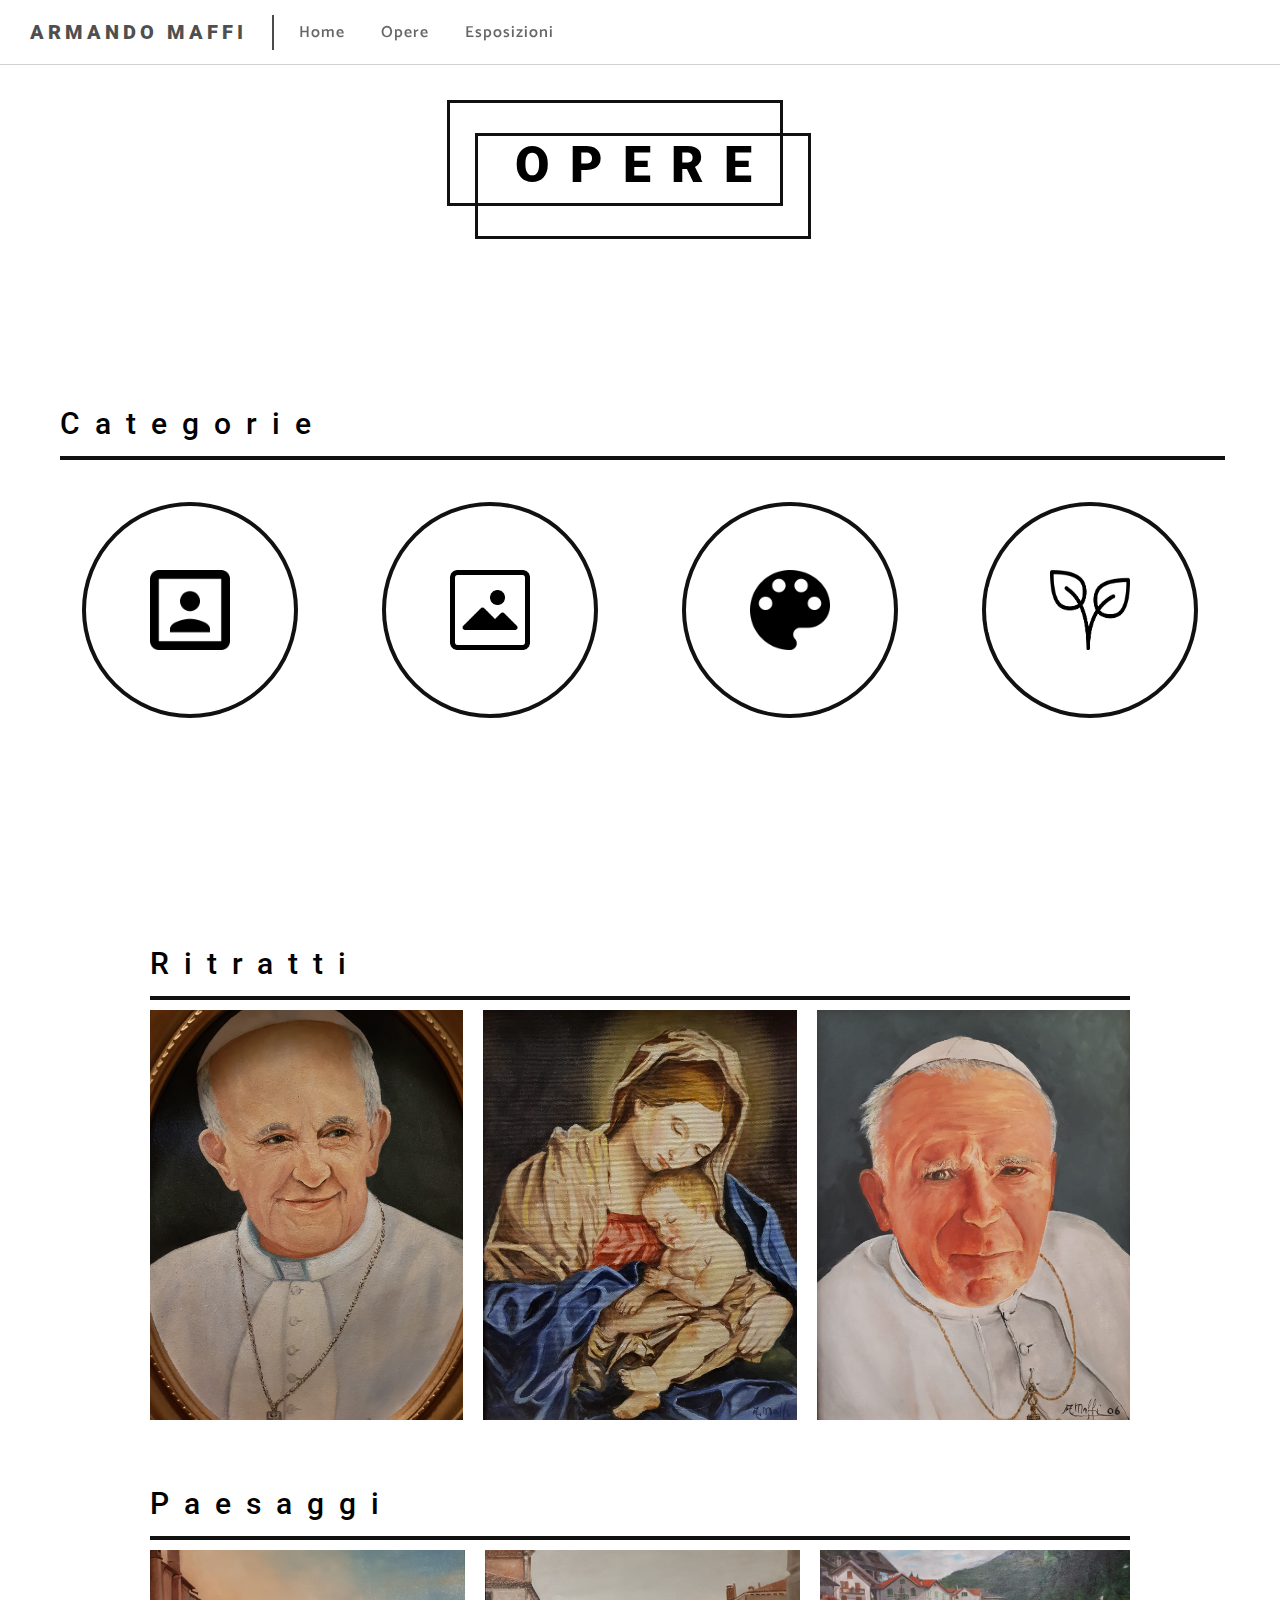
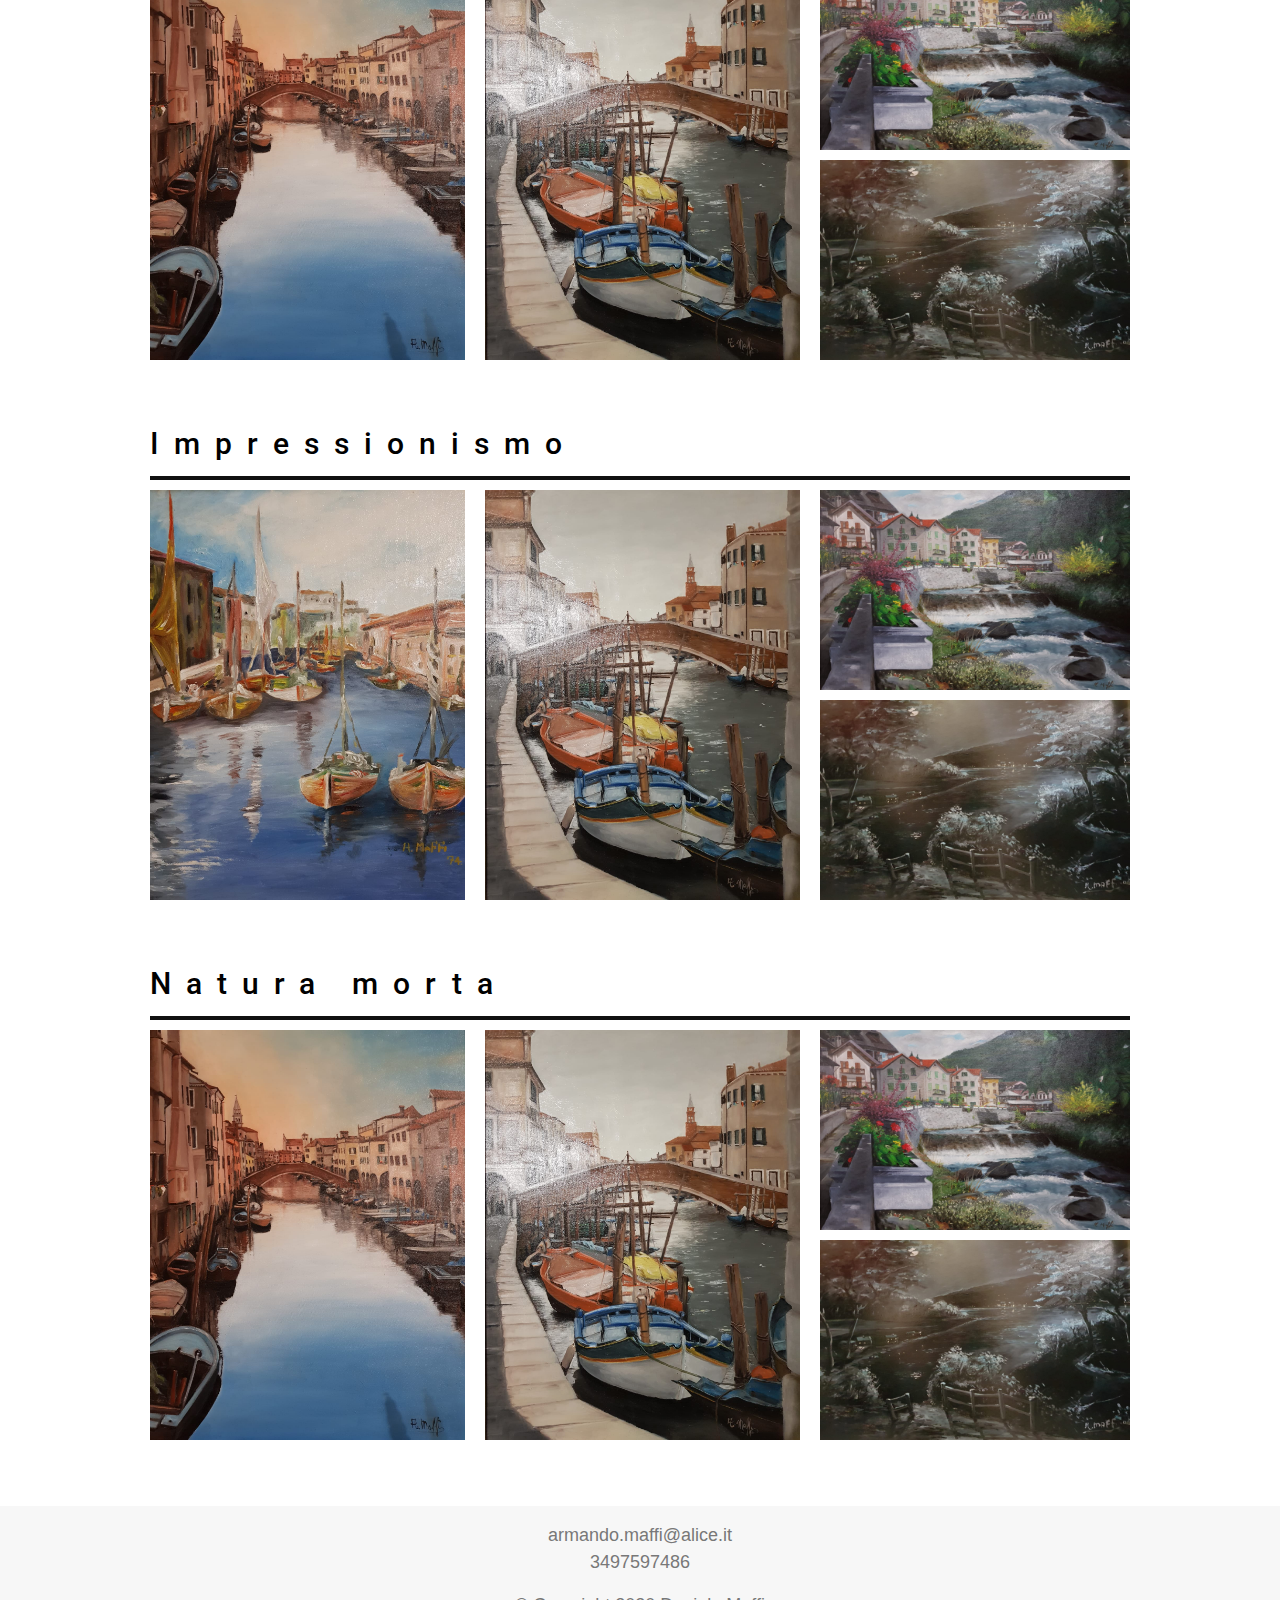
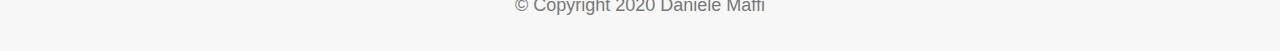
==== commit ede186ad: "Add files via upload" ====
--- a/opere.html
+++ b/opere.html
@@ -60,34 +60,165 @@
     </div>
     <div class="opere-container">
       <a id="portraits"><h3 class="categories-title">Ritratti</h3></a>
-      <div class="box">
-        <img class="image" src="bird.png" alt="bird">
-        <div class="content">
-          <h3>Search</h3>
-          <p>
-            Quest' opera fu realizzata nel 1973 non appena il piccolo filgio del pittore, Roberto,
-            cosi chiamato anche distruttore..
-          </p>
-        </div>
-      </div>
-      <div class="box">
-        <img class="image" src="bird.png" alt="bird">
-        <div class="content">
-          <h3>Search</h3>
-          <p>
-            Quest' opere fu realizzata nel 1973 non appena il piccolo filgio del pittore, Roberto,
-            cosi chiamato anche distruttore..
-          </p>
-        </div>
-      </div>
-      <div class="box">
-          
+      <div class="vertical-rect-ritratti">
+        <img class="image" src="Opere/Francesco.jpeg" alt="bird">
+        <div class="content">
+          <h3>Papa Francesco</h3>
+          <p>
+            Ritratto del papa argentino Francesco I. <br>
+            Misura: ovale 50 x 60; <br>
+            Olio su tavola.
+          </p>
+        </div>
+      </div>
+      <div class="vertical-rect-ritratti">
+        <img class="image" src="Opere/Madonna.jpeg" alt="bird">
+        <div class="content">
+          <h3>Madonna con bambino</h3>
+          <p>
+            Raffigurazione della Madonna con un bmabino tra 
+            le sue braccia, simbolo della maternità<br>
+            Misura: 30 x 40;<br>
+            Olio su tela.
+          </p>
+        </div>
+      </div>
+      <div class="vertical-rect-ritratti">
+        <img class="image" src="Opere/PaoloVI.jpeg" alt="bird">
+        <div class="content">
+          <h3>Papa Wojtyla</h3>
+          <p>
+            Rappresentazione di papa Giovanni Paolo II,
+            eletto nel 1978. <br>
+            Misura: 30 x 40;
+            Olio su tavola.
+          </p>
+        </div>
       </div>
     </div>
     <div class="opere-container">
       <a id="landscapes"><h3 class="categories-title">Paesaggi</h3></a>
-      <a id="impressionism"><h3 class="categories-title">Impressionismo</h3></a>
+      <div class="vertical-rect">
+        <img class="image" src="Opere/Chioggia.jpeg" alt="bird">
+        <div class="content">
+          <h3>Tramonto a Chioggia</h3>
+          <p>
+            Olio su tela<br>
+            50 x 70 cm.
+          </p>
+        </div>
+      </div>
+      <div class="vertical-rect">
+        <img class="image" src="Opere/Chioggia-barche.jpeg" alt="bird">
+        <div class="content">
+          <h3>Barche a Chioggia</h3>
+          <p>
+            Rappresentazione di alcune barce in sosta nel canale di Chioggia. <br>
+              Misura: 50 x 70; <br>
+              Olio su tela.
+          </p>
+        </div>
+      </div>
+      <div class="horizontal-rect">
+        <img class="image" src="Opere/Ponte di legno.jpeg" alt="bird">
+        <div class="content">
+          <h3>Ponte di Legno</h3>
+          <p>
+            Raffigurazione di unacascata a Ponte di Legno. <br>
+            Misura: 60 x 80;
+            Olio su tela.
+          </p>
+        </div>
+      </div>
+      <div class="horizontal-rect">
+        <img class="image" src="Opere/notturno-1.jpeg" alt="bird">
+        <div class="content">
+          <h3>Al chiaro di luna</h3>
+          <p>
+            Rappresentazione di un paesaggio notturno alla luce della luna.
+          </p>
+        </div>
+      </div>
+    </div>
+    <div class="opere-container">
+      <a id="impressionism"><h3 class="categories-title">Impressionismo</h3></a> 
+      <div class="vertical-rect">
+        <img class="image" src="Opere/Il porto.jpeg" alt="bird">
+        <div class="content">
+          <h3>Il porto</h3>
+          <p>
+            Olio su tela<br>
+            50 x 70 cm.
+          </p>
+        </div>
+      </div>
+      <div class="vertical-rect">
+        <img class="image" src="Opere/Chioggia-barche.jpeg" alt="bird">
+        <div class="content">
+          <h3>Barche a Chioggia</h3>
+          <p>
+            Rappresentazione di alcune barce in sosta nel canale di Chioggia.
+          </p>
+        </div>
+      </div>
+      <div class="horizontal-rect">
+        <img class="image" src="Opere/Ponte di legno.jpeg" alt="bird">
+        <div class="content">
+          <h3>Ponte di Legno</h3>
+          <p>
+            Raffigurazione di unacascata a Ponte di Legno.
+          </p>
+        </div>
+      </div>
+      <div class="horizontal-rect">
+        <img class="image" src="Opere/notturno-1.jpeg" alt="bird">
+        <div class="content">
+          <h3>Al chiaro di luna</h3>
+          <p>
+            Rappresentazione di un paesaggio notturno alla luce della luna.
+          </p>
+        </div>
+      </div>
+    </div>
+    <div class="opere-container">
       <a id="nature"><h3 class="categories-title">Natura morta</h3></a>
+      <div class="vertical-rect">
+        <img class="image" src="Opere/Chioggia.jpeg" alt="bird">
+        <div class="content">
+          <h3>Tramonto a Chioggia</h3>
+          <p>
+            Olio su tela<br>
+            50 x 70 cm.
+          </p>
+        </div>
+      </div>
+      <div class="vertical-rect">
+        <img class="image" src="Opere/Chioggia-barche.jpeg" alt="bird">
+        <div class="content">
+          <h3>Barche a Chioggia</h3>
+          <p>
+            Rappresentazione di alcune barce in sosta nel canale di Chioggia.
+          </p>
+        </div>
+      </div>
+      <div class="horizontal-rect">
+        <img class="image" src="Opere/Ponte di legno.jpeg" alt="bird">
+        <div class="content">
+          <h3>Ponte di Legno</h3>
+          <p>
+            Raffigurazione di unacascata a Ponte di Legno.
+          </p>
+        </div>
+      </div>
+      <div class="horizontal-rect">
+        <img class="image" src="Opere/notturno-1.jpeg" alt="bird">
+        <div class="content">
+          <h3>Al chiaro di luna</h3>
+          <p>
+            Rappresentazione di un paesaggio notturno alla luce della luna.
+          </p>
+        </div>
+      </div>
     </div>
   </article>
   <footer>
--- a/style.css
+++ b/style.css
@@ -283,7 +283,7 @@
   /*Main*/
   .container {
 	  width: 1000px;
-	  height: 1050px;
+	  height: auto;
 	  background-color: #f5f5f5;
 	  margin: 0 auto;
   }
@@ -331,6 +331,7 @@
 	  text-align: right;
 	  margin-right: 25px;
 	  height: fit-content;
+	  padding-bottom: 50px;
   }
   
   .section-image {								/* == parallax == */
@@ -521,14 +522,14 @@
 
 .opere-container {
 	position: relative;
-	width: 1200px;
+	width: 1000px;
 	height: 300px;
 	margin: 240px auto;
 }
 
 .opere-container .box {
 	position: relative;
-	width: 370px;
+	width: 300px;
 	height: 270px;
 	background-color: #e5e5e5;
 	float: left;
@@ -538,6 +539,39 @@
 	/*border-radius: 10px;*/
 }
 
+.opere-container .vertical-rect {
+	position: relative;
+	width: 315px;
+	height: 410px;
+	background-color: #e5e5e5;
+	float: left;
+	margin: 10px 10px;
+	box-sizing: border-box;
+	overflow: hidden;
+}
+
+.opere-container .horizontal-rect {
+	position: relative;
+	width: 310px;
+	height: 200px;
+	background-color: #e5e5e5;
+	float: left;
+	margin: 10px 0 0 10px;
+	box-sizing: border-box;
+	overflow: hidden;
+}
+
+.opere-container .vertical-rect-ritratti {
+	position: relative;
+	width: 313.3px;
+	height: 410px;
+	background-color: #e5e5e5;
+	float: left;
+	margin: 10px;
+	box-sizing: border-box;
+	overflow: hidden;
+}
+
 .opere-container .box .image {
 	background-image: url(bird.png);
 	top: 0;
@@ -600,6 +634,222 @@
 }
 
 .opere-container .box .content p {
+	margin: 0 auto;
+	padding: 0;
+	color: #111;
+	width: calc(100% - 30px);
+	margin-top: 5x;
+}
+
+/*===============*/
+.opere-container .vertical-rect .image {
+	background-image: url(bird.png);
+	top: 0;
+	left: 0;
+	position: absolute;
+	width: 100%;
+	height: 100%;
+	transition: 0.5s;
+	z-index: 1;
+	background: #f00;
+}
+
+.opere-container .vertical-rect:hover .image {
+	top: 20px;
+	left: calc(50% - 40px);
+	width: 80px;
+	height: 80px;
+	border-radius: 50%;
+}
+
+.opere-container .vertical-rect .image .fa{
+	position: absolute;
+	top: 50%;
+	left: 50%;
+	transform: translate(-50%, -50%);
+	font-size: 80px;
+	transition: 0.5s;
+	color: #fff;
+}
+
+.opere-container .vertical-rect:hover .image .fa{
+	font-size: 40px;
+}
+
+.opere-container .vertical-rect .content {
+	position: absolute;
+	height: 100%;
+	width: calc(100%);
+	text-align: justify;
+	font-family: 'Barlow', sans-serif;
+	padding-top: 100px;
+	box-sizing: border-box;
+	top: 100%;
+	transition: 0.5s;
+	/*opacity: 0;*/
+	background-color: #e5e5e5;
+	font-family: 'Barlow', sans-serif;
+}
+
+.opere-container .vertical-rect:hover .content {
+	top: 0px;
+	opacity: 1;
+}
+
+.opere-container .vertical-rect .content h3 {
+	margin: 0 0 10px;
+	margin-top: 5px;
+	padding: 0;
+	color: #111;
+	font-size: 24px;
+	text-align: center;
+}
+
+.opere-container .vertical-rect .content p {
+	margin: 0 auto;
+	padding: 0;
+	color: #111;
+	width: calc(100% - 30px);
+	margin-top: 5x;
+	line-height: 20px;
+}
+
+/*===============*/
+.opere-container .horizontal-rect .image {
+	background-image: url(bird.png);
+	top: 0;
+	left: 0;
+	position: absolute;
+	width: 100%;
+	height: 100%;
+	transition: 0.5s;
+	z-index: 1;
+	background: #f00;
+}
+
+.opere-container .horizontal-rect:hover .image {
+	top: 20px;
+	left: calc(50% - 40px);
+	width: 80px;
+	height: 80px;
+	border-radius: 50%;
+}
+
+.opere-container .horizontal-rect .image .fa{
+	position: absolute;
+	top: 50%;
+	left: 50%;
+	transform: translate(-50%, -50%);
+	font-size: 80px;
+	transition: 0.5s;
+	color: #fff;
+}
+
+.opere-container .horizontal-rect:hover .image .fa{
+	font-size: 40px;
+}
+
+.opere-container .horizontal-rect .content {
+	position: absolute;
+	height: 100%;
+	width: calc(100%);
+	text-align: justify;
+	padding-top: 100px;
+	box-sizing: border-box;
+	font-family: 'Barlow', sans-serif;
+	top: 100%;
+	transition: 0.5s;
+	/*opacity: 0;*/
+	background-color: #e5e5e5;
+}
+
+.opere-container .horizontal-rect:hover .content {
+	top: 0px;
+	opacity: 1;
+}
+
+.opere-container .horizontal-rect .content h3 {
+	margin: 0 0 10px;
+	margin-top: 5px;
+	padding: 0;
+	color: #111;
+	font-size: 24px;
+	text-align: center;
+}
+
+.opere-container .horizontal-rect .content p {
+	margin: 0 auto;
+	padding: 0;
+	color: #111;
+	width: calc(100% - 30px);
+	margin-top: 5x;
+}
+
+
+/*===============*/
+.opere-container .vertical-rect-ritratti .image {
+	background-image: url(bird.png);
+	top: 0;
+	left: 0;
+	position: absolute;
+	width: 100%;
+	height: 100%;
+	transition: 0.5s;
+	z-index: 1;
+	background: #f00;
+}
+
+.opere-container .vertical-rect-ritratti:hover .image {
+	top: 20px;
+	left: calc(50% - 40px);
+	width: 80px;
+	height: 80px;
+	border-radius: 50%;
+}
+
+.opere-container .vertical-rect-ritratti:hover .image .fa{
+	position: absolute;
+	top: 50%;
+	left: 50%;
+	transform: translate(-50%, -50%);
+	font-size: 80px;
+	transition: 0.5s;
+	color: #fff;
+}
+
+.opere-container .vertical-rect-ritratti .image .fa{
+	font-size: 40px;
+}
+
+.opere-container .vertical-rect-ritratti .content {
+	position: absolute;
+	height: 100%;
+	width: calc(100%);
+	text-align: justify;
+	padding-top: 100px;
+	box-sizing: border-box;
+	font-family: 'Barlow', sans-serif;
+	top: 100%;
+	transition: 0.5s;
+	/*opacity: 0;*/
+	background-color: #e5e5e5;
+}
+
+.opere-container .vertical-rect-ritratti:hover .content {
+	top: 0px;
+	opacity: 1;
+}
+
+.opere-container .vertical-rect-ritratti .content h3 {
+	margin: 0 0 10px;
+	margin-top: 5px;
+	padding: 0;
+	color: #111;
+	font-size: 24px;
+	text-align: center;
+}
+
+.opere-container .vertical-rect-ritratti .content p {
 	margin: 0 auto;
 	padding: 0;
 	color: #111;
@@ -634,13 +884,27 @@
 	padding-right: 50px;
 }
 
-.categories-title {
+.categories-container .categories-title {
 	font-size: 30px;
 	font-weight: 500;
 	text-align: left;
 	font-family: Roboto;
 	margin-top: 200px;
-	margin-left: 15px;
+	margin-left: 20px;
+	width: 1165px;
+	letter-spacing: 15px;
+	border-bottom: solid #111 4px;
+	height: 50px;
+}
+
+.opere-container .categories-title {
+	font-size: 30px;
+	font-weight: 500;
+	text-align: left;
+	font-family: Roboto;
+	width: 980px;
+	margin-top: 200px;
+	margin-left: 10px;
 	letter-spacing: 15px;
 	border-bottom: solid #111 4px;
 	height: 50px;
